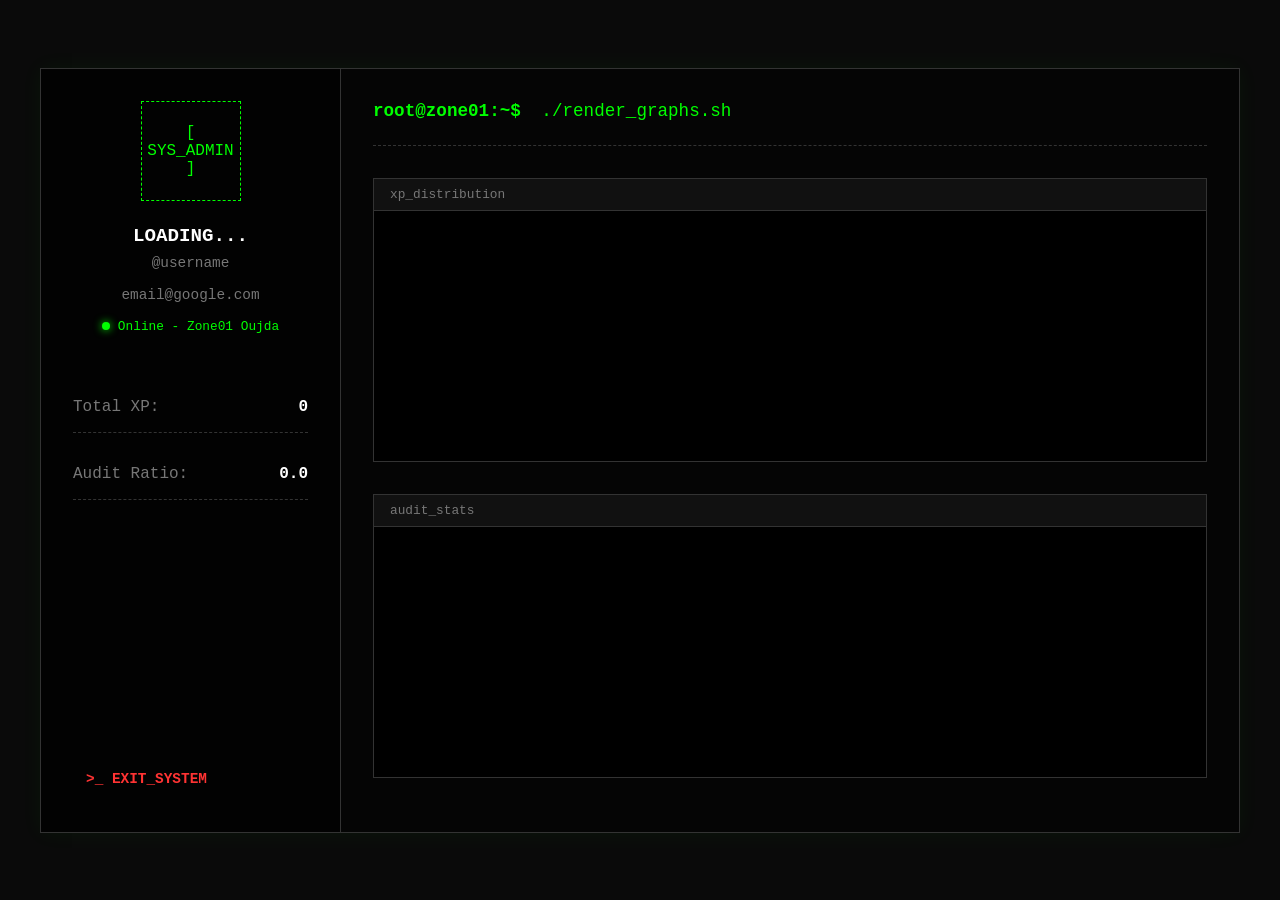
==== profile.html @ 0edd6d5d "added the prfile html code" ====
<!DOCTYPE html>
<html lang="en">
<head>
    <meta charset="UTF-8">
    <meta name="viewport" content="width=device-width, initial-scale=1.0">
    <title>Zone01 Oujda - Terminal Profile</title>
    <link rel="stylesheet" href="./assets/css/styles.css">
</head>
<body class="profile-page">
    <div class="terminal-layout">
        <aside class="terminal-sidebar">
            <div class="id-badge">
                <div class="avatar-placeholder">
                    [ SYS_ADMIN ]
                </div>
                <h2 id="user-fullname" class="user-name">Loading...</h2>
                <p id="user-login" class="user-role">@username</p>
                <p id="user-email" class="user-role">email@google.com</p>
                <div class="status-indicator">
                    <span class="dot"></span> Online - Zone01 Oujda
                </div>
            </div>

            <div class="sidebar-nav">
                <div class="nav-item">
                    <span class="nav-label">Total XP:</span>
                    <span id="total-xp" class="nav-value">0</span>
                </div>
                <div class="nav-item">
                    <span class="nav-label">Audit Ratio:</span>
                    <span id="audit-ratio" class="nav-value">0.0</span>
                </div>
                <button id="logout-btn" class="nav-btn logout">>_ EXIT_SYSTEM</button>
            </div>
        </aside>

        <main class="terminal-main">
            <div class="cli-header">
                <span class="prompt">root@zone01:~$</span> ./render_graphs.sh
            </div>

            <div class="data-stream">
                <section class="data-block terminal-window">
                    <div class="terminal-top-bar">
                        <span>xp_distribution</span>
                    </div>
                    <div class="terminal-body graph-container" id="xp-graph-container">
                    </div>
                </section>

                <section class="data-block terminal-window">
                    <div class="terminal-top-bar">
                        <span>audit_stats</span>
                    </div>
                    <div class="terminal-body graph-container" id="audit-graph-container">
                    </div>
                </section>
            </div>
        </main>
    </div>

    <script src="./assets/js/profile.js"></script>
</body>
</html>
---- assets/css/styles.css ----
@import url("https://fonts.googleapis.com/css2?family=DM+Sans:ital,opsz,wght@0,9..40,400;0,9..40,500;0,9..40,700;1,9..40,400&family=JetBrains+Mono:ital,wght@0,400;0,500;0,700;1,400&display=swap");

* {
  box-sizing: border-box;
  margin: 0;
  padding: 0;
}

body {
  font-family: "JetBrains Mono", "Courier New", Courier, monospace;
  background-color: #0a0a0a;
  color: #00ff00;
  min-height: 100vh;
}

.login-page {
  display: flex;
  height: 100vh;
  overflow: hidden;
}

.split {
  flex: 1;
  display: flex;
  align-items: center;
  justify-content: center;
}

.left-side {
  background-color: #050505;
  border-right: 2px solid #00ff00;
}

.responsive-image {
  width: 100%;
  height: 100%;
  object-fit: cover;
  display: block;
}

.right-side {
  background-color: #0a0a0a;
  padding: 2rem;
}

.login-container {
  width: 100%;
  max-width: 400px;
  padding: 2.5rem;
  border: 1px solid #333;
  box-shadow: 0 0 15px rgba(0, 255, 0, 0.1);
  display: flex;
  flex-direction: column;
}

.login-container h1 {
  font-size: 1.8rem;
  text-align: center;
  margin-bottom: 0.2rem;
  color: #fff;
}

.login-container .subtitle {
  text-align: center;
  margin-bottom: 2rem;
  color: #777;
  font-size: 0.9rem;
}

.login-container h2 {
  margin-bottom: 1.5rem;
  font-size: 1.2rem;
  text-transform: uppercase;
  letter-spacing: 2px;
  text-align: center;
  border-bottom: 1px dashed #333;
  padding-bottom: 1rem;
}

.input-group {
  margin-bottom: 1.5rem;
}

.input-group label {
  display: block;
  margin-bottom: 0.5rem;
  font-weight: bold;
}

.input-group input {
  width: 100%;
  padding: 0.75rem;
  background-color: #111;
  border: 1px solid #444;
  color: #00ff00;
  font-family: inherit;
  outline: none;
  transition:
    border-color 0.3s,
    box-shadow 0.3s;
}

.input-group input:focus {
  border-color: #00ff00;
  box-shadow: 0 0 8px rgba(0, 255, 0, 0.3);
}

button {
  width: 100%;
  padding: 1rem;
  background-color: #00ff00;
  color: #000;
  border: none;
  font-family: inherit;
  font-size: 1.1rem;
  font-weight: bold;
  cursor: pointer;
  text-transform: uppercase;
  transition: background-color 0.3s;
  margin-top: 1rem;
}

button:hover {
  background-color: #00cc00;
}

@media (max-width: 768px) {
  .login-page {
    flex-direction: column;
    overflow-y: auto;
  }
  .left-side {
    border-right: none;
    border-bottom: 2px solid #00ff00;
    flex: none;
    height: 30vh;
  }
  .right-side {
    flex: 1;
    align-items: flex-start;
  }
}

.profile-page {
  background-color: #0a0a0a;
  color: #00ff00;
  font-family: "Courier New", Courier, monospace;
  display: flex;
  justify-content: center;
  align-items: center;
  min-height: 100vh;
  margin: 0;
  padding: 2rem;
}

.terminal-layout {
  display: flex;
  width: 100%;
  max-width: 1200px;
  min-height: 85vh;
  background-color: #050505;
  border: 1px solid #333;
  box-shadow: 0 0 20px rgba(0, 255, 0, 0.05);
}

.terminal-sidebar {
  width: 300px;
  border-right: 1px solid #333;
  padding: 2rem;
  display: flex;
  flex-direction: column;
  background-color: #020202;
}

.id-badge {
  text-align: center;
  margin-bottom: 3rem;
}
.avatar-placeholder {
  width: 100px;
  height: 100px;
  margin: 0 auto 1.5rem;
  border: 1px dashed #00ff00;
  display: flex;
  align-items: center;
  justify-content: center;
}
.user-name {
  font-size: 1.2rem;
  color: #fff;
  margin-bottom: 0.5rem;
  text-transform: uppercase;
}
.user-role {
  font-size: 0.9rem;
  color: #777;
  margin-bottom: 1rem;
}

.status-indicator {
  font-size: 0.8rem;
  display: flex;
  align-items: center;
  justify-content: center;
  gap: 8px;
}
.dot {
  width: 8px;
  height: 8px;
  background-color: #00ff00;
  border-radius: 50%;
  box-shadow: 0 0 8px #00ff00;
  animation: pulse 2s infinite;
}

@keyframes pulse {
  0% {
    opacity: 1;
  }
  50% {
    opacity: 0.4;
  }
  100% {
    opacity: 1;
  }
}

.sidebar-nav {
  display: flex;
  flex-direction: column;
  gap: 1rem;
  flex-grow: 1;
}
.nav-item {
  display: flex;
  justify-content: space-between;
  padding: 1rem 0;
  border-bottom: 1px dashed #333;
}
.nav-label {
  color: #777;
}
.nav-value {
  font-weight: bold;
  color: #fff;
}

.nav-btn {
  background: transparent;
  border: 1px solid transparent;
  color: #777;
  text-align: left;
  padding: 0.75rem;
  font-size: 0.9rem;
  cursor: pointer;
  transition: all 0.3s;
  margin-top: auto;
}
.nav-btn.logout {
  color: #ff3333;
}
.nav-btn.logout:hover {
  border-left: 2px solid #ff3333;
  background-color: rgba(255, 51, 51, 0.05);
}

/* Main Area */
.terminal-main {
  flex: 1;
  padding: 2rem;
  display: flex;
  flex-direction: column;
}
.cli-header {
  font-size: 1.1rem;
  border-bottom: 1px dashed #333;
  padding-bottom: 1.5rem;
  margin-bottom: 2rem;
}
.prompt {
  color: #00ff00;
  font-weight: bold;
  margin-right: 10px;
}

.data-stream {
  display: flex;
  flex-direction: column;
  gap: 2rem;
}
.terminal-window {
  border: 1px solid #333;
  background-color: #000;
}
.terminal-top-bar {
  background-color: #111;
  border-bottom: 1px solid #333;
  padding: 0.5rem 1rem;
  font-size: 0.8rem;
  color: #777;
}
.terminal-body {
  padding: 1.5rem;
  display: flex;
  justify-content: center;
  align-items: center;
  min-height: 250px;
}

.graph-container svg {
  width: 100%;
  height: 100%;
  max-height: 300px;
}
.bar {
  fill: #00ff00;
  transition:
    fill 0.3s,
    opacity 0.3s;
  cursor: pointer;
}
.bar:hover {
  fill: #00cc00;
  opacity: 0.8;
}
.axis-line {
  stroke: #333;
  stroke-width: 2;
}
.axis-text {
  fill: #777;
  font-size: 12px;
  font-family: monospace;
}
.pie-pass {
  fill: #00ff00;
}
.pie-fail {
  fill: #ff3333;
}
.pie-text {
  fill: #fff;
  font-size: 14px;
  font-weight: bold;
  font-family: monospace;
  text-anchor: middle;
}

@media (max-width: 850px) {
  .terminal-layout {
    flex-direction: column;
  }
  .terminal-sidebar {
    width: 100%;
    border-right: none;
    border-bottom: 1px solid #333;
  }
}
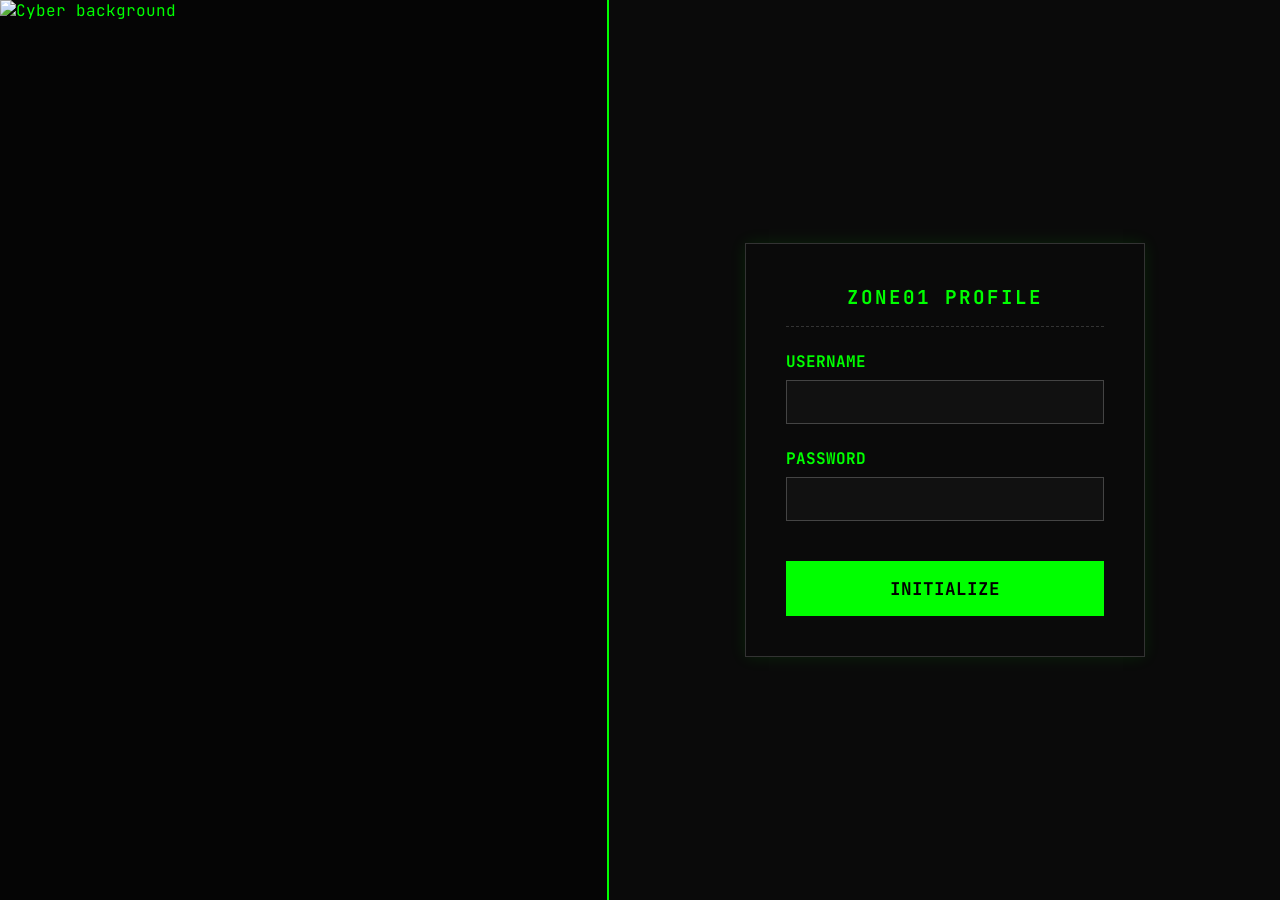
==== commit 22d58a1a: "completed the fetch and redbder user data" ====
--- a/profile.html
+++ b/profile.html
@@ -11,7 +11,7 @@
         <aside class="terminal-sidebar">
             <div class="id-badge">
                 <div class="avatar-placeholder">
-                    [ SYS_ADMIN ]
+                    <img src="./assets/img/user.svg" alt="" srcset="" id="avatar-profile">
                 </div>
                 <h2 id="user-fullname" class="user-name">Loading...</h2>
                 <p id="user-login" class="user-role">@username</p>
@@ -59,6 +59,6 @@
         </main>
     </div>
 
-    <script src="./assets/js/profile.js"></script>
+    <script type="module" src="./assets/js/profile.js"></script>
 </body>
 </html>
--- a/assets/css/styles.css
+++ b/assets/css/styles.css
@@ -141,6 +141,16 @@
   }
 }
 
+.error-message {
+  color: #ff3333;
+  font-size: 0.9rem;
+  margin-bottom: 1rem;
+  text-align: center;
+  font-weight: bold;
+  display: none;
+}
+
+
 .profile-page {
   background-color: #0a0a0a;
   color: #00ff00;
@@ -177,14 +187,19 @@
   margin-bottom: 3rem;
 }
 .avatar-placeholder {
-  width: 100px;
-  height: 100px;
+  width: 200px;
+  height: 200px;
   margin: 0 auto 1.5rem;
   border: 1px dashed #00ff00;
   display: flex;
   align-items: center;
   justify-content: center;
 }
+#avatar-profile {
+    width: 100%;
+    height: 100%;
+}
+
 .user-name {
   font-size: 1.2rem;
   color: #fff;
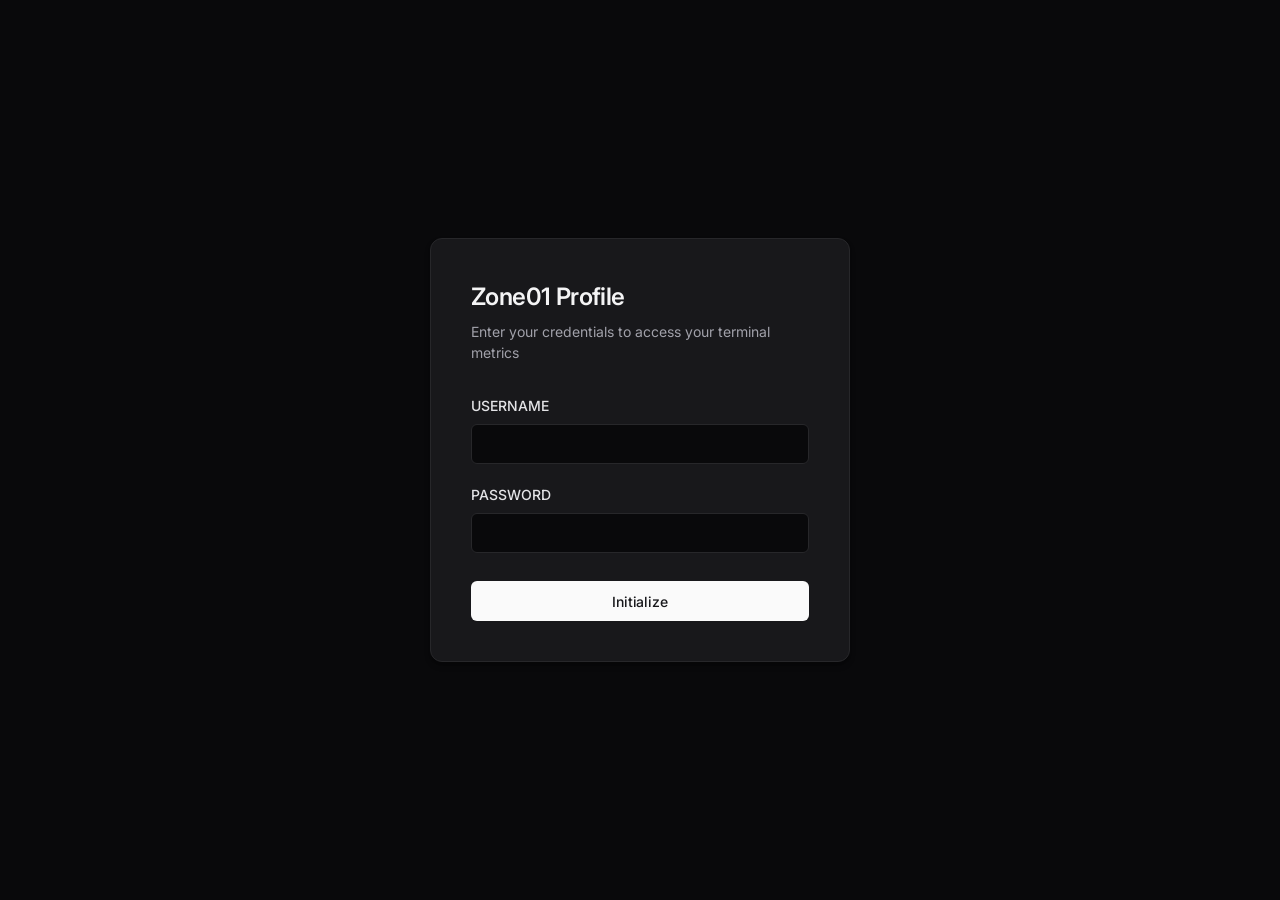
==== commit a0629126: "fix the redirect to logi" ====
--- a/profile.html
+++ b/profile.html
@@ -11,7 +11,7 @@
         <aside class="terminal-sidebar">
             <div class="id-badge">
                 <div class="avatar-placeholder">
-                    <img src="./assets/img/user.svg" alt="" srcset="" id="avatar-profile">
+                    <img src="./assets/img/user.svg" alt="User avatar" id="avatar-profile" style="width: 100%; height: 100%; object-fit: cover;">
                 </div>
                 <h2 id="user-fullname" class="user-name">Loading...</h2>
                 <p id="user-login" class="user-role">@username</p>
@@ -23,8 +23,12 @@
 
             <div class="sidebar-nav">
                 <div class="nav-item">
+                    <span class="nav-label">Current Level:</span>
+                    <span class="nav-value" id="current-level">0</span>
+                </div>
+                <div class="nav-item">
                     <span class="nav-label">Total XP:</span>
-                    <span id="total-xp" class="nav-value">0</span>
+                    <span id="total-xp" class="nav-value">0 B</span>
                 </div>
                 <div class="nav-item">
                     <span class="nav-label">Audit Ratio:</span>
@@ -35,16 +39,14 @@
         </aside>
 
         <main class="terminal-main">
-            <div class="cli-header">
-                <span class="prompt">root@zone01:~$</span> ./render_graphs.sh
-            </div>
-
             <div class="data-stream">
+                
                 <section class="data-block terminal-window">
                     <div class="terminal-top-bar">
-                        <span>xp_distribution</span>
+                        <span>skills_matrix</span>
                     </div>
-                    <div class="terminal-body graph-container" id="xp-graph-container">
+                    <div class="terminal-body graph-container" id="skills-graph-container">
+                        <p style="color: #00ff00;">[ Generating Skills SVG... ]</p>
                     </div>
                 </section>
 
@@ -53,6 +55,16 @@
                         <span>audit_stats</span>
                     </div>
                     <div class="terminal-body graph-container" id="audit-graph-container">
+                        <p style="color: #00ff00;">[ Generating Audit SVG... ]</p>
+                    </div>
+                </section>
+                
+                <section class="data-block terminal-window">
+                    <div class="terminal-top-bar">
+                        <span>xp_transation</span>
+                    </div>
+                    <div class="terminal-body graph-container" id="transaction-graph-container">
+                        <p style="color: #00ff00;">[ Generating XP SVG... ]</p>
                     </div>
                 </section>
             </div>
--- a/assets/css/styles.css
+++ b/assets/css/styles.css
@@ -1,4 +1,19 @@
-@import url("https://fonts.googleapis.com/css2?family=DM+Sans:ital,opsz,wght@0,9..40,400;0,9..40,500;0,9..40,700;1,9..40,400&family=JetBrains+Mono:ital,wght@0,400;0,500;0,700;1,400&display=swap");
+@import url("https://fonts.googleapis.com/css2?family=Inter:wght@300;400;500;600;700&family=JetBrains+Mono:wght@400;500;600;700&display=swap");
+
+:root {
+  --background: #09090b;
+  --foreground: #f4f4f5;
+  --card: #18181b;
+  --card-subtle: #121215;
+  --border: #27272a;
+  --input: #27272a;
+  --ring: #71717a;
+  --primary: #fafafa;
+  --primary-foreground: #18181b;
+  --muted-foreground: #a1a1aa;
+  --radius: 0.75rem;
+  --radius-sm: 0.375rem;
+}
 
 * {
   box-sizing: border-box;
@@ -6,16 +21,44 @@
   padding: 0;
 }
 
+html {
+  color-scheme: dark;
+  background-color: var(--background);
+}
+
 body {
-  font-family: "JetBrains Mono", "Courier New", Courier, monospace;
-  background-color: #0a0a0a;
-  color: #00ff00;
+  font-family: 'Inter', -apple-system, BlinkMacSystemFont, "Segoe UI", Roboto, sans-serif;
+  background-color: var(--background);
+  color: var(--foreground);
   min-height: 100vh;
+  -webkit-font-smoothing: antialiased;
+  -moz-osx-font-smoothing: grayscale;
+  line-height: 1.5;
+}
+
+::-webkit-scrollbar {
+  width: 6px;
+  height: 6px;
+}
+
+::-webkit-scrollbar-track {
+  background: transparent;
+}
+
+::-webkit-scrollbar-thumb {
+  background: #27272a;
+  border-radius: 9999px;
+}
+
+::-webkit-scrollbar-thumb:hover {
+  background: #3f3f46;
 }
 
 .login-page {
   display: flex;
+  min-height: 100vh;
   height: 100vh;
+  background-color: var(--background);
   overflow: hidden;
 }
 
@@ -24,350 +67,653 @@
   display: flex;
   align-items: center;
   justify-content: center;
+  position: relative;
+  min-width: 0;
 }
 
 .left-side {
-  background-color: #050505;
-  border-right: 2px solid #00ff00;
+  background-color: #030304;
+  border-right: 1px solid var(--border);
+  position: relative;
+  overflow: hidden;
+  height: 100%;
+  min-height: 100%;
+}
+
+.left-side::after {
+  content: "";
+  position: absolute;
+  inset: 0;
+  background: linear-gradient(135deg, rgba(9, 9, 11, 0.7) 0%, rgba(9, 9, 11, 0.4) 50%, rgba(9, 9, 11, 0.85) 100%),
+              radial-gradient(circle at center, transparent 40%, rgba(9, 9, 11, 0.9) 100%);
+  pointer-events: none;
+  z-index: 1;
 }
 
 .responsive-image {
+  position: absolute;
+  top: 0;
+  left: 0;
   width: 100%;
   height: 100%;
   object-fit: cover;
+  object-position: center;
   display: block;
+  filter: grayscale(25%) contrast(110%);
+  z-index: 0;
 }
 
 .right-side {
-  background-color: #0a0a0a;
-  padding: 2rem;
+  background-color: var(--background);
+  padding: 2.5rem 1.5rem;
+  display: flex;
+  align-items: center;
+  justify-content: center;
+  overflow-y: auto;
 }
 
 .login-container {
   width: 100%;
-  max-width: 400px;
+  max-width: 420px;
   padding: 2.5rem;
-  border: 1px solid #333;
-  box-shadow: 0 0 15px rgba(0, 255, 0, 0.1);
+  background-color: var(--card);
+  border: 1px solid var(--border);
+  border-radius: var(--radius);
+  box-shadow: 0 4px 6px -1px rgba(0, 0, 0, 0.3), 0 2px 4px -2px rgba(0, 0, 0, 0.2);
   display: flex;
   flex-direction: column;
 }
 
 .login-container h1 {
-  font-size: 1.8rem;
-  text-align: center;
-  margin-bottom: 0.2rem;
-  color: #fff;
+  font-size: 1.5rem;
+  font-weight: 600;
+  text-align: left;
+  margin-bottom: 0.375rem;
+  color: var(--foreground);
+  letter-spacing: -0.025em;
 }
 
 .login-container .subtitle {
-  text-align: center;
-  margin-bottom: 2rem;
-  color: #777;
-  font-size: 0.9rem;
+  text-align: left;
+  margin-bottom: 1.75rem;
+  color: var(--muted-foreground);
+  font-size: 0.875rem;
 }
 
 .login-container h2 {
+  margin-bottom: 0.5rem;
+  font-size: 1.5rem;
+  font-weight: 600;
+  text-transform: none;
+  letter-spacing: -0.025em;
+  text-align: left;
+  border-bottom: none;
+  padding-bottom: 0;
+  color: var(--foreground);
+}
+
+.login-container h2::after {
+  content: "Enter your credentials to access your terminal metrics";
+  display: block;
+  font-size: 0.875rem;
+  font-weight: 400;
+  color: var(--muted-foreground);
+  margin-top: 0.375rem;
   margin-bottom: 1.5rem;
-  font-size: 1.2rem;
-  text-transform: uppercase;
-  letter-spacing: 2px;
-  text-align: center;
-  border-bottom: 1px dashed #333;
-  padding-bottom: 1rem;
+  letter-spacing: normal;
+  text-transform: none;
 }
 
 .input-group {
-  margin-bottom: 1.5rem;
+  margin-bottom: 1.25rem;
 }
 
 .input-group label {
   display: block;
   margin-bottom: 0.5rem;
-  font-weight: bold;
+  font-size: 0.875rem;
+  font-weight: 500;
+  color: #e4e4e7;
+  text-transform: none;
+  letter-spacing: normal;
 }
 
 .input-group input {
   width: 100%;
-  padding: 0.75rem;
-  background-color: #111;
-  border: 1px solid #444;
-  color: #00ff00;
+  height: 2.5rem;
+  padding: 0.5rem 0.875rem;
+  background-color: var(--background);
+  border: 1px solid var(--border);
+  border-radius: var(--radius-sm);
+  color: var(--foreground);
   font-family: inherit;
+  font-size: 0.875rem;
   outline: none;
-  transition:
-    border-color 0.3s,
-    box-shadow 0.3s;
+  transition: border-color 0.15s ease, box-shadow 0.15s ease;
+}
+
+.input-group input::placeholder {
+  color: #71717a;
 }
 
 .input-group input:focus {
-  border-color: #00ff00;
-  box-shadow: 0 0 8px rgba(0, 255, 0, 0.3);
-}
-
-button {
-  width: 100%;
-  padding: 1rem;
-  background-color: #00ff00;
-  color: #000;
+  border-color: var(--ring);
+  box-shadow: 0 0 0 1px var(--ring);
+}
+
+.error-message {
+  color: #f87171;
+  background-color: rgba(239, 68, 68, 0.1);
+  border: 1px solid rgba(239, 68, 68, 0.25);
+  border-radius: var(--radius-sm);
+  font-size: 0.875rem;
+  font-weight: 500;
+  padding: 0.75rem 1rem;
+  margin-bottom: 1.25rem;
+  text-align: left;
+  display: none;
+  line-height: 1.4;
+}
+
+button[type="submit"],
+.login-container button {
+  width: 100%;
+  height: 2.5rem;
+  padding: 0 1rem;
+  background-color: var(--primary);
+  color: var(--primary-foreground);
   border: none;
+  border-radius: var(--radius-sm);
   font-family: inherit;
-  font-size: 1.1rem;
-  font-weight: bold;
+  font-size: 0.875rem;
+  font-weight: 500;
   cursor: pointer;
-  text-transform: uppercase;
-  transition: background-color 0.3s;
-  margin-top: 1rem;
-}
-
-button:hover {
-  background-color: #00cc00;
+  text-transform: none;
+  letter-spacing: -0.01em;
+  transition: background-color 0.15s ease, transform 0.05s ease;
+  margin-top: 0.5rem;
+  box-shadow: 0 1px 2px 0 rgba(0, 0, 0, 0.05);
+  display: inline-flex;
+  align-items: center;
+  justify-content: center;
+}
+
+button[type="submit"]:hover,
+.login-container button:hover {
+  background-color: #e4e4e7;
+}
+
+button[type="submit"]:active,
+.login-container button:active {
+  transform: scale(0.99);
+}
+
+.profile-page {
+  background-color: var(--background);
+  color: var(--foreground);
+  font-family: 'Inter', -apple-system, BlinkMacSystemFont, "Segoe UI", Roboto, sans-serif;
+  display: flex;
+  justify-content: center;
+  align-items: flex-start;
+  min-height: 100vh;
+  margin: 0;
+  padding: 2.5rem 1.5rem;
+}
+
+.terminal-layout {
+  display: flex;
+  flex-direction: row;
+  gap: 1.75rem;
+  width: 100%;
+  max-width: 1240px;
+  background-color: transparent;
+  border: none;
+  box-shadow: none;
+}
+
+.terminal-sidebar {
+  width: 310px;
+  flex-shrink: 0;
+  background-color: var(--card);
+  border: 1px solid var(--border);
+  border-radius: var(--radius);
+  padding: 1.75rem 1.5rem;
+  display: flex;
+  flex-direction: column;
+  box-shadow: 0 1px 3px 0 rgba(0, 0, 0, 0.2);
+  height: fit-content;
+}
+
+.id-badge {
+  text-align: center;
+  margin-bottom: 1.75rem;
+  padding-bottom: 1.5rem;
+  border-bottom: 1px solid var(--border);
+}
+
+.avatar-placeholder {
+  width: 100px;
+  height: 100px;
+  margin: 0 auto 1.25rem;
+  border: 2px solid var(--border);
+  border-radius: 9999px;
+  display: flex;
+  align-items: center;
+  justify-content: center;
+  background: var(--card-subtle);
+  overflow: hidden;
+  box-shadow: 0 4px 6px -1px rgba(0, 0, 0, 0.3);
+}
+
+#avatar-profile {
+  width: 100%;
+  height: 100%;
+  object-fit: cover;
+  border-radius: 9999px;
+}
+
+.user-name {
+  font-size: 1.25rem;
+  font-weight: 600;
+  color: var(--foreground);
+  margin-bottom: 0.25rem;
+  text-transform: none;
+  letter-spacing: -0.02em;
+}
+
+.user-role {
+  font-size: 0.8125rem;
+  color: var(--muted-foreground);
+  margin-bottom: 0.25rem;
+}
+
+#user-login {
+  font-family: 'JetBrains Mono', monospace;
+  font-size: 0.8125rem;
+  color: #a1a1aa;
+}
+
+#user-email {
+  font-size: 0.75rem;
+  color: #71717a;
+  margin-bottom: 1rem;
+}
+
+.status-indicator {
+  display: inline-flex;
+  align-items: center;
+  justify-content: center;
+  gap: 7px;
+  font-size: 0.75rem;
+  font-weight: 500;
+  color: #34d399;
+  background-color: rgba(16, 185, 129, 0.1);
+  border: 1px solid rgba(16, 185, 129, 0.2);
+  border-radius: 9999px;
+  padding: 0.35rem 0.75rem;
+}
+
+.dot {
+  width: 7px;
+  height: 7px;
+  background-color: #10b981;
+  border-radius: 50%;
+  box-shadow: 0 0 8px rgba(16, 185, 129, 0.6);
+  animation: pulse-dot 2s cubic-bezier(0.4, 0, 0.6, 1) infinite;
+}
+
+@keyframes pulse-dot {
+  0%, 100% {
+    opacity: 1;
+    transform: scale(1);
+  }
+  50% {
+    opacity: 0.4;
+    transform: scale(0.9);
+  }
+}
+
+.sidebar-nav {
+  display: flex;
+  flex-direction: column;
+  gap: 0.625rem;
+  flex-grow: 1;
+}
+
+.nav-item {
+  display: flex;
+  justify-content: space-between;
+  align-items: center;
+  padding: 0.75rem 1rem;
+  background-color: var(--card-subtle);
+  border: 1px solid var(--border);
+  border-radius: var(--radius-sm);
+  transition: background-color 0.15s ease, border-color 0.15s ease;
+}
+
+.nav-item:hover {
+  background-color: #27272a;
+  border-color: #3f3f46;
+}
+
+.nav-label {
+  color: var(--muted-foreground);
+  font-size: 0.8125rem;
+  font-weight: 500;
+}
+
+.nav-value {
+  font-weight: 600;
+  color: var(--foreground);
+  font-family: 'JetBrains Mono', monospace;
+  font-size: 0.875rem;
+}
+
+#current-level {
+  color: #60a5fa;
+}
+
+#total-xp {
+  color: #34d399;
+}
+
+#audit-ratio {
+  color: #fafafa;
+}
+
+.nav-btn.logout {
+  width: 100%;
+  height: 2.5rem;
+  background-color: rgba(239, 68, 68, 0.08);
+  border: 1px solid rgba(239, 68, 68, 0.25);
+  color: #f87171;
+  text-align: center;
+  padding: 0 1rem;
+  font-size: 0.8125rem;
+  font-weight: 500;
+  cursor: pointer;
+  transition: all 0.15s ease;
+  margin-top: 1.5rem;
+  border-radius: var(--radius-sm);
+  display: flex;
+  align-items: center;
+  justify-content: center;
+  gap: 0.5rem;
+  font-family: inherit;
+}
+
+.nav-btn.logout:hover {
+  background-color: rgba(239, 68, 68, 0.2);
+  border-color: rgba(239, 68, 68, 0.6);
+  color: #fca5a5;
+}
+
+.terminal-main {
+  flex: 1;
+  min-width: 0;
+  padding: 0;
+  display: flex;
+  flex-direction: column;
+  gap: 1.5rem;
+}
+
+.cli-header {
+  font-size: 0.875rem;
+  background-color: var(--card);
+  border: 1px solid var(--border);
+  border-radius: var(--radius-sm);
+  padding: 0.75rem 1.25rem;
+  margin-bottom: 0;
+  font-family: 'JetBrains Mono', monospace;
+  color: var(--muted-foreground);
+  display: flex;
+  align-items: center;
+  gap: 0.5rem;
+}
+
+.prompt {
+  color: #38bdf8;
+  font-weight: 600;
+  margin-right: 4px;
+}
+
+.data-stream {
+  display: flex;
+  flex-direction: column;
+  gap: 1.5rem;
+}
+
+.terminal-window {
+  border: 1px solid var(--border);
+  background-color: var(--card);
+  border-radius: var(--radius);
+  overflow: hidden;
+  box-shadow: 0 1px 3px 0 rgba(0, 0, 0, 0.2);
+  transition: border-color 0.15s ease;
+}
+
+.terminal-window:hover {
+  border-color: #3f3f46;
+}
+
+.terminal-top-bar {
+  background-color: var(--card-subtle);
+  border-bottom: 1px solid var(--border);
+  padding: 1rem 1.5rem;
+  font-size: 0.9375rem;
+  font-weight: 600;
+  font-family: 'Inter', sans-serif;
+  color: var(--foreground);
+  letter-spacing: -0.01em;
+  text-transform: capitalize;
+  display: flex;
+  align-items: center;
+  justify-content: space-between;
+}
+
+.terminal-body {
+  padding: 1.5rem;
+  display: flex;
+  justify-content: center;
+  align-items: center;
+  min-height: 240px;
+  background-color: transparent;
+  color: var(--foreground);
+  font-family: 'Inter', sans-serif;
+}
+
+.graph-container svg {
+  width: 100%;
+  height: 100%;
+  max-height: 320px;
+  font-family: 'Inter', sans-serif;
+}
+
+#skills-graph-container {
+  overflow-y: auto;
+  align-items: flex-start;
+  padding: 1.25rem 1.5rem;
+}
+
+#skills-graph-container svg text {
+  font-family: 'Inter', sans-serif !important;
+}
+
+#skills-graph-container svg text[fill="#ccc"],
+#skills-graph-container svg text[fill="#ccc"] tspan {
+  fill: #e4e4e7 !important;
+  font-size: 11px !important;
+  font-weight: 500 !important;
+  letter-spacing: 0.05em !important;
+}
+
+#skills-graph-container svg rect[fill="#111"] {
+  fill: #27272a !important;
+  stroke: transparent !important;
+  rx: 4px !important;
+  ry: 4px !important;
+}
+
+#skills-graph-container svg rect[fill="#00ff00"] {
+  fill: #3b82f6 !important;
+  rx: 4px !important;
+  ry: 4px !important;
+  transition: fill 0.2s ease, opacity 0.2s ease;
+}
+
+#skills-graph-container svg rect[fill="#00ff00"]:hover {
+  fill: #60a5fa !important;
+}
+
+#skills-graph-container svg text[fill="#00ff00"] {
+  fill: #a1a1aa !important;
+  font-family: 'JetBrains Mono', monospace !important;
+  font-size: 11px !important;
+  font-weight: 600 !important;
+}
+
+#audit-graph-container svg {
+  max-width: 260px;
+  max-height: 260px;
+}
+
+#audit-graph-container svg circle[stroke="#ff3333"] {
+  stroke: #ef4444 !important;
+  stroke-width: 22 !important;
+}
+
+#audit-graph-container svg circle[stroke="#00ff00"] {
+  stroke: #10b981 !important;
+  stroke-width: 22 !important;
+  stroke-linecap: round !important;
+}
+
+#audit-graph-container svg text[fill="#fff"] {
+  fill: #fafafa !important;
+  font-family: 'Inter', sans-serif !important;
+  font-size: 28px !important;
+  font-weight: 700 !important;
+  letter-spacing: -0.02em !important;
+}
+
+#audit-graph-container svg text[fill="#777"] {
+  fill: #a1a1aa !important;
+  font-family: 'Inter', sans-serif !important;
+  font-size: 12px !important;
+  font-weight: 500 !important;
+}
+
+#transaction-graph-container {
+  display: block;
+  width: 100%;
+  padding: 0.75rem 1.25rem;
+}
+
+#transaction-graph-container > div {
+  width: 100% !important;
+  font-family: 'Inter', sans-serif !important;
+}
+
+#transaction-graph-container > div > div {
+  border-bottom: 1px solid var(--border) !important;
+  padding: 0.875rem 0.5rem !important;
+  border-radius: var(--radius-sm) !important;
+  transition: background-color 0.15s ease !important;
+  font-family: 'Inter', sans-serif !important;
+  font-size: 0.875rem !important;
+  display: flex !important;
+  justify-content: space-between !important;
+  align-items: center !important;
+}
+
+#transaction-graph-container > div > div:hover {
+  background-color: var(--card-subtle) !important;
+}
+
+#transaction-graph-container span[style*="#555"],
+#transaction-graph-container span[style*="rgb(85, 85, 85)"] {
+  color: #71717a !important;
+  font-family: 'JetBrains Mono', monospace !important;
+  font-size: 0.75rem !important;
+}
+
+#transaction-graph-container span[style*="#ccc"],
+#transaction-graph-container span[style*="rgb(204, 204, 204)"] {
+  color: var(--foreground) !important;
+  font-size: 0.875rem !important;
+  font-weight: 500 !important;
+}
+
+#transaction-graph-container div[style*="#00ff00"],
+#transaction-graph-container div[style*="rgb(0, 255, 0)"] {
+  color: #34d399 !important;
+  background-color: rgba(16, 185, 129, 0.1) !important;
+  border: 1px solid rgba(16, 185, 129, 0.2) !important;
+  padding: 0.25rem 0.625rem !important;
+  border-radius: 9999px !important;
+  font-family: 'JetBrains Mono', monospace !important;
+  font-size: 0.75rem !important;
+  font-weight: 600 !important;
+}
+
+.graph-container p[style*="#00ff00"] {
+  color: var(--muted-foreground) !important;
+  font-size: 0.875rem !important;
+  font-family: 'Inter', sans-serif !important;
+}
+
+@media (max-width: 900px) {
+  .terminal-layout {
+    flex-direction: column;
+  }
+  .terminal-sidebar {
+    width: 100%;
+  }
 }
 
 @media (max-width: 768px) {
   .login-page {
     flex-direction: column;
+    min-height: 100vh;
+    height: auto;
     overflow-y: auto;
   }
   .left-side {
+    width: 100%;
+    height: 220px;
+    min-height: 220px;
+    flex: none;
     border-right: none;
-    border-bottom: 2px solid #00ff00;
-    flex: none;
-    height: 30vh;
+    border-bottom: 1px solid var(--border);
   }
   .right-side {
     flex: 1;
-    align-items: flex-start;
-  }
-}
-
-.error-message {
-  color: #ff3333;
-  font-size: 0.9rem;
-  margin-bottom: 1rem;
-  text-align: center;
-  font-weight: bold;
-  display: none;
-}
-
-
-.profile-page {
-  background-color: #0a0a0a;
-  color: #00ff00;
-  font-family: "Courier New", Courier, monospace;
-  display: flex;
-  justify-content: center;
-  align-items: center;
-  min-height: 100vh;
-  margin: 0;
-  padding: 2rem;
-}
-
-.terminal-layout {
-  display: flex;
-  width: 100%;
-  max-width: 1200px;
-  min-height: 85vh;
-  background-color: #050505;
-  border: 1px solid #333;
-  box-shadow: 0 0 20px rgba(0, 255, 0, 0.05);
-}
-
-.terminal-sidebar {
-  width: 300px;
-  border-right: 1px solid #333;
-  padding: 2rem;
-  display: flex;
-  flex-direction: column;
-  background-color: #020202;
-}
-
-.id-badge {
-  text-align: center;
-  margin-bottom: 3rem;
-}
-.avatar-placeholder {
-  width: 200px;
-  height: 200px;
-  margin: 0 auto 1.5rem;
-  border: 1px dashed #00ff00;
-  display: flex;
-  align-items: center;
-  justify-content: center;
-}
-#avatar-profile {
     width: 100%;
-    height: 100%;
-}
-
-.user-name {
-  font-size: 1.2rem;
-  color: #fff;
-  margin-bottom: 0.5rem;
-  text-transform: uppercase;
-}
-.user-role {
-  font-size: 0.9rem;
-  color: #777;
-  margin-bottom: 1rem;
-}
-
-.status-indicator {
-  font-size: 0.8rem;
-  display: flex;
-  align-items: center;
-  justify-content: center;
-  gap: 8px;
-}
-.dot {
-  width: 8px;
-  height: 8px;
-  background-color: #00ff00;
-  border-radius: 50%;
-  box-shadow: 0 0 8px #00ff00;
-  animation: pulse 2s infinite;
-}
-
-@keyframes pulse {
-  0% {
-    opacity: 1;
-  }
-  50% {
-    opacity: 0.4;
-  }
-  100% {
-    opacity: 1;
-  }
-}
-
-.sidebar-nav {
-  display: flex;
-  flex-direction: column;
-  gap: 1rem;
-  flex-grow: 1;
-}
-.nav-item {
-  display: flex;
-  justify-content: space-between;
-  padding: 1rem 0;
-  border-bottom: 1px dashed #333;
-}
-.nav-label {
-  color: #777;
-}
-.nav-value {
-  font-weight: bold;
-  color: #fff;
-}
-
-.nav-btn {
-  background: transparent;
-  border: 1px solid transparent;
-  color: #777;
-  text-align: left;
-  padding: 0.75rem;
-  font-size: 0.9rem;
-  cursor: pointer;
-  transition: all 0.3s;
-  margin-top: auto;
-}
-.nav-btn.logout {
-  color: #ff3333;
-}
-.nav-btn.logout:hover {
-  border-left: 2px solid #ff3333;
-  background-color: rgba(255, 51, 51, 0.05);
-}
-
-/* Main Area */
-.terminal-main {
-  flex: 1;
-  padding: 2rem;
-  display: flex;
-  flex-direction: column;
-}
-.cli-header {
-  font-size: 1.1rem;
-  border-bottom: 1px dashed #333;
-  padding-bottom: 1.5rem;
-  margin-bottom: 2rem;
-}
-.prompt {
-  color: #00ff00;
-  font-weight: bold;
-  margin-right: 10px;
-}
-
-.data-stream {
-  display: flex;
-  flex-direction: column;
-  gap: 2rem;
-}
-.terminal-window {
-  border: 1px solid #333;
-  background-color: #000;
-}
-.terminal-top-bar {
-  background-color: #111;
-  border-bottom: 1px solid #333;
-  padding: 0.5rem 1rem;
-  font-size: 0.8rem;
-  color: #777;
-}
-.terminal-body {
-  padding: 1.5rem;
-  display: flex;
-  justify-content: center;
-  align-items: center;
-  min-height: 250px;
-}
-
-.graph-container svg {
-  width: 100%;
-  height: 100%;
-  max-height: 300px;
-}
-.bar {
-  fill: #00ff00;
-  transition:
-    fill 0.3s,
-    opacity 0.3s;
-  cursor: pointer;
-}
-.bar:hover {
-  fill: #00cc00;
-  opacity: 0.8;
-}
-.axis-line {
-  stroke: #333;
-  stroke-width: 2;
-}
-.axis-text {
-  fill: #777;
-  font-size: 12px;
-  font-family: monospace;
-}
-.pie-pass {
-  fill: #00ff00;
-}
-.pie-fail {
-  fill: #ff3333;
-}
-.pie-text {
-  fill: #fff;
-  font-size: 14px;
-  font-weight: bold;
-  font-family: monospace;
-  text-anchor: middle;
-}
-
-@media (max-width: 850px) {
-  .terminal-layout {
-    flex-direction: column;
-  }
-  .terminal-sidebar {
-    width: 100%;
-    border-right: none;
-    border-bottom: 1px solid #333;
-  }
-}
+    align-items: center;
+    justify-content: center;
+    padding: 2rem 1rem;
+  }
+  .login-container {
+    padding: 1.5rem;
+    max-width: 100%;
+  }
+  .profile-page {
+    padding: 1rem;
+  }
+}
+
+@media (max-width: 480px) {
+  .left-side {
+    height: 160px;
+    min-height: 160px;
+  }
+  .login-container {
+    padding: 1.25rem;
+  }
+}
+
+@media (max-height: 550px) and (max-width: 900px) {
+  .left-side {
+    display: none;
+  }
+}
